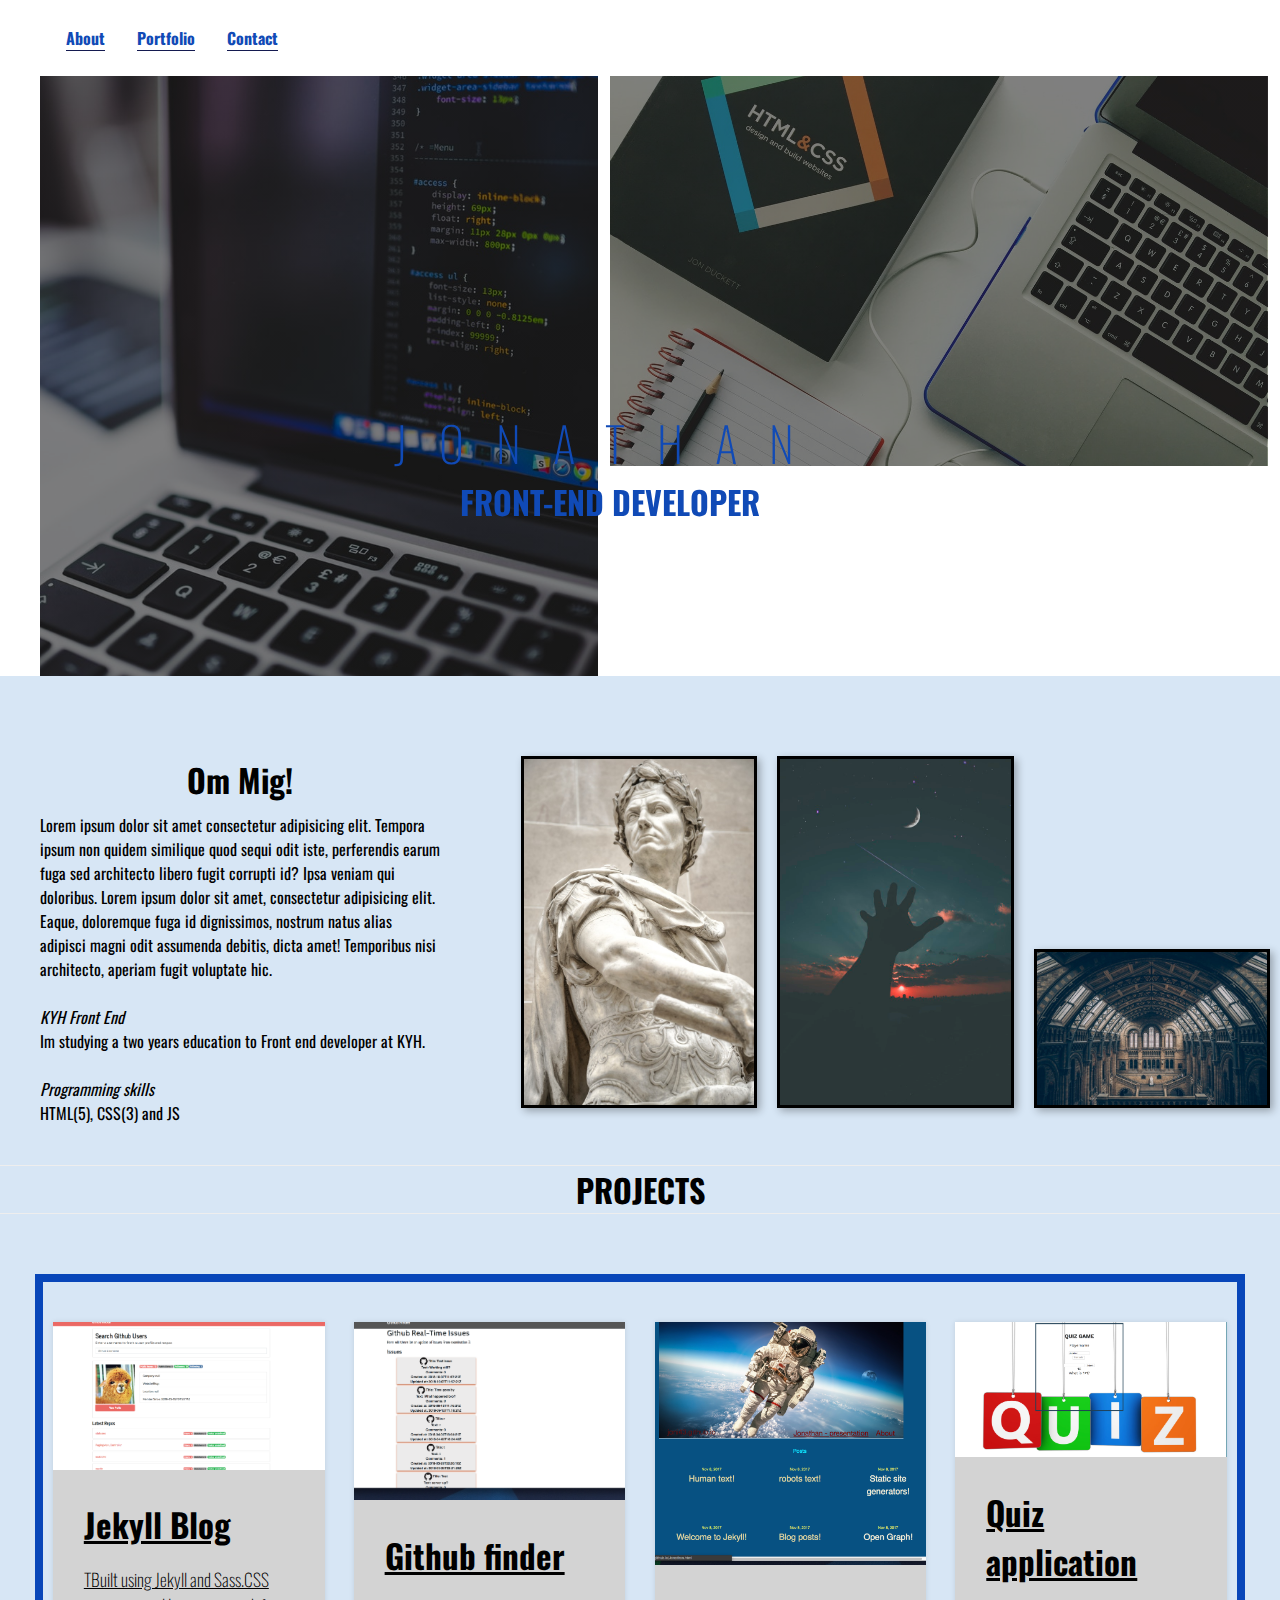
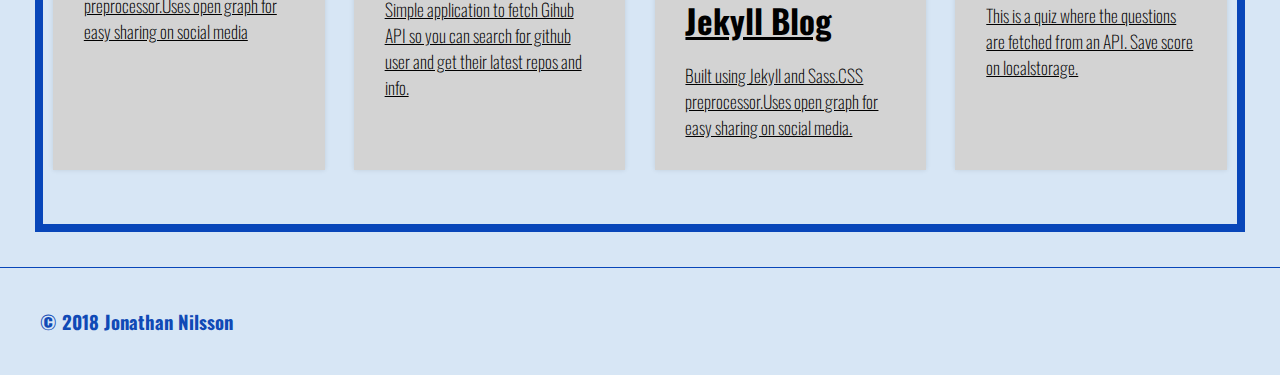
==== index.html @ da809788 "structing code" ====
<!DOCTYPE html>
<html lang="en">

<head>
    <meta charset="UTF-8">
    <meta name="viewport" content="width=device-width, initial-scale=1.0">
    <meta http-equiv="X-UA-Compatible" content="ie=edge">
    <meta name="description" content="Portfolio for Jonathan Nilsson - Front End developer" />
    <meta name="keywords" content="HTML5, CSS and Javascript developer with Front end education.front end developer passionate about Javascript, React, HTML and web-design. Check my latest work. A day without coding is an wasted day" />
    <meta name="author" content="metatags generator">
    <meta name="robots" content="index, follow">
    <meta name="revisit-after" content="3 month">
    <title>Jonathan Nilsson </title>
    <link href="https://fonts.googleapis.com/css?family=Oswald" rel="stylesheet">
    <link rel="stylesheet" href="https://use.fontawesome.com/releases/v5.3.1/css/all.css" integrity="sha384-mzrmE5qonljUremFsqc01SB46JvROS7bZs3IO2EmfFsd15uHvIt+Y8vEf7N7fWAU"
        crossorigin="anonymous">
    <link rel="stylesheet" href="style.css">
    <title>Jonathan|FRONT-END</title>
</head>

<body>
    <header class="header">
        <!-- <h1 class="logo">J.L.N. </h1> -->
        <nav class="header-row">
            <ul>
                <li class="list-header" id="about"><span>About</span></li>
                <li class="list-header" id="portfolio"><span>Portfolio</span></li>
                <li class="list-header" id="Contact"><span>Contact</span></li>
            </ul>
        </nav>



    </header>
    <main class="body">


        <ul class="box-wrapper">
            <div class="box boxa"></div>
            <div class="box boxb"></div>
            <div class="header__text-box">
                <h1 class=heading-primary>
                    <span class="heading-primary--main">Jonathan</span>
                    <span class="heading-primary--sub">Front-End developer</span>
                </h1>

                <!-- <a href="#" class="btn btn--white btn--animated">My Work</a> -->

        </ul>
        </div>
    </main>

    <article class="about-container">
        <div class="img-profile">
            <img src="img/roman.jpeg" id="astronomy" class="interests">
            <img src="img/astronomy.jpeg" class="interests">
            <img src="img/place.jpeg" class="interests">
        </div>
        <div class="about">
            <h1 class="about-header">Om Mig!</h1>

            <p>Lorem ipsum dolor sit amet consectetur adipisicing elit. Tempora ipsum non quidem similique quod sequi
                odit iste, perferendis earum fuga sed architecto libero fugit corrupti id? Ipsa veniam qui doloribus.
                Lorem ipsum dolor sit amet, consectetur adipisicing elit. Eaque, doloremque fuga id dignissimos,
                nostrum natus alias adipisci magni odit assumenda debitis, dicta amet! Temporibus nisi architecto,
                aperiam fugit voluptate hic.

            </p><br>
            <i class="fas fa-graduation-cap fa-1x">KYH Front End</i>
            <p>Im studying a two years education to Front end developer at KYH. </p><br>
            <i class="fas fa-laptop-code fa-1x">Programming skills</i>
            <p>HTML(5), CSS(3) and JS</p>
        </div>


    </article>
    <div class="projects-title">
            <h1>PROJECTS</h1>
    </div>
    <main class="main-area">


        <div class="centered">

            <section class="cards">

                <article class="card">
                    <a href="https://github.com/joni43/githubfinder">
                        <picture class="thumbnail">
                            <img src="/img/finder.png" alt="finder img project">
                        </picture>
                        <div class="card-content">

                            <h2>Jekyll Blog</h2>
                            <p>TBuilt using Jekyll and Sass.CSS preprocessor.Uses open graph for easy sharing on social
                                media</p>
                        </div><!-- .card-content -->

                    </a>

                </article><!-- .card -->

                <article class="card">
                    <a href="#">
                        <picture class="thumbnail">
                            <img src="/img/github.png" alt="github img project">
                        </picture>
                        <div class="card-content">
                            <h2>Github finder</h2>
                            <p>Simple application to fetch Gihub API so you can search for github user and get their
                                latest repos and
                                info.</p>
                        </div><!-- .card-content -->
                    </a>
                </article><!-- .card -->

                <article class="card">
                    <a href="#">
                        <picture class="thumbnail">
                            <img src="/img/jekyll.jpg" alt="jekyll blog img">
                        </picture>
                        <div class="card-content">
                            <h2>Jekyll Blog</h2>
                            <p>Built using Jekyll and Sass.CSS preprocessor.Uses open graph for easy sharing on social
                                media. </p>
                        </div><!-- .card-content -->
                    </a>
                </article><!-- .card -->

                <article class="card">
                    <a href="#">
                        <picture class="thumbnail">
                            <img src="/img/quiz.png" alt="quiz app img">
                        </picture>
                        <div class="card-content">
                            <h2>Quiz application </h2>
                            <p>This is a quiz where the questions are fetched from an API. Save score on localstorage.</p>
                        </div><!-- .card-content -->
                    </a>
                </article><!-- .card -->

            </section><!-- .cards -->

        </div><!-- .centered -->

    </main>
    <footer class="footer-content">
            <div class="name">
                    <h3>&copy; 2018 Jonathan Nilsson</h3>
            </div>
                    <ul class="social-icons">
                        <li class="fas fa-envelope fa-2x"></li>
                        <li class="fab fa-twitter fa-2x"></li>
                        <li class="fab fa-linkedin fa-2x"></li>
                        <li class="fab fa-github fa-2x"></li>
                    </ul>
                </div>


    </footer>

</body>
<script src="/js/app.js"></script>

</html>
---- style.css ----
body {
  font-family: "Oswald", sans-serif;
  background-color: #D7E6F5;
}
img {
  width: 3000%;
}
* {
  margin: 0;
}
.box-wrapper {
  display: flex;
  flex-direction: column;
  flex-wrap: wrap;
  height: 600px;
  list-style-type: none;
  background-color: #fff;

}
.boxa {
  background: linear-gradient(rgba(0, 0, 0, 0.5), rgba(0, 0, 0, 0.5)),
    url(/img/pexels-photo-160107.jpeg);
  background-size: cover;
  background-position: top;
  position: relative;
  flex: 0 0 100%;
  width: 45%;
}
.boxb {
  background: linear-gradient(rgba(0, 0, 0, 0.5), rgba(0, 0, 0, 0.5)),
    url(/img/study.jpeg);

  background-size: cover;
  background-position: top;
  position: relative;
  flex: 0 0 65%;
  width: 53%;
}


/* <<--------------------- HEADER ----------------------> >*/
.header {
    background-color: #fff;
}
.header {
  display: flex;

  /* flex-flow: row wrap; */
  font-weight: bold;
  text-align: right;
}

.header > * {
  padding: 10px;
  flex: 1 100%;
}

.header-row {
  display: flex;
  /* justify-content: center; */
  font-size: 1em;
}
.header-row span {
  color: #104ab6;
  border-bottom: 1px solid rgb(20, 26, 80);
}
nav ul {
  display: flex;
  /* width: 8%; */
  list-style: none;
}
nav ul li {
  padding: 1em;
}
.header-row span:hover {
  border-bottom: none;
}
.list-header span {
  cursor: pointer;
  }

.header__text-box {
  /* position: absolute;
    top:40%;
    left:50%; */
  display: flex;
  justify-content: center;
  transform: translate(-50%, -50%);
  text-align: center;
}
.heading-primary {
  color: #104ab6;
  text-transform: uppercase;

  backface-visibility: hidden;
  /* margin-bottom: 6rem; */
}
.heading-primary--main {
  display: block;
  font-size: 3rem;
  font-weight: 200;
  letter-spacing: 2rem;

}



/*  <-----------   ABOUT SECTION  --------->  */
.about-container{
    margin-top:70px;
}
.about {
  margin: 40px;
  width: 400px;
}
.about h1 {
  display: flex;
  justify-content: center;
  padding: 10px;
}

.img-profile {
  display: flex;
  flex-direction: row;
  float: right;
  flex-wrap: wrap;
  align-items: flex-end;
}
.img-profile img {
  margin: 10px;
  border: 3px solid #000;
  box-shadow: 3px 3px 8px 0px rgba(0, 0, 0, 0.3);
  max-width: 18vw;
}

/*  <-----------   PROJECTS SECTION  --------->  */
.projects-title {
    border-top: 1px solid #eeeeee;
    border-bottom: 1px solid #eeeeee;
    text-align: center
}
.main-area {
  margin: 35px;
  margin-top:60px;
  border-top: 8px solid #0846b9;
  border-left:8px solid #0846b9;
  border-right: 8px solid #0846b9;
  border-bottom: 8px solid #0846b9;
}
.centered {
    margin-top: 40px;
}
.cards {

    margin:10px;
}
.card {
  background: lightgray;
  box-shadow: 0 0 5px rgba(0, 0, 0, 0.1);
  grid-gap: 10px;

  font-weight: 100;
  margin-bottom: 2em;
  font-size: 22px;
}

.card a {
  color: black;
}

.card-content {
  padding: 1.4em;
}

.card-content h2 {
  margin-top: 0;
  margin-bottom: 0.5em;
  font-weight: bold;
}

.card-content p {
  font-size: 80%;
}
.cards .card:hover {
  opacity: 0.3;
  background-color: #fff;
  border-top: 5px solid #0846b9;
    border-left:8px solid #0846b9;
  border-right: 8px solid #0846b9;
  border-bottom: 8px solid #0846b9;

}

/*  <-----------   FOOTER SECTION  --------->  */

.footer-content {
  display: flex;
  justify-content: space-between;
  border-top: 1px solid #0846b9;
  width: 100%;
  color:#104ab6;
}
.copyright {
    display:flex;
    justify-content: flex-start;

}
.name {
    padding:40px;
}
.number {
    display:flex;
    justify-content: center;
}
/* <----Footer social icons -----> */

.social-icons {
display: flex;
justify-content: flex-end;
list-style: none;
  margin-right: 80px;
}

.social-icons  > li {
border-radius: 50%;
text-align: center;
padding: 1.1em;
color: #2a5daf;
cursor: pointer;
}

/*  <-----------   MEDIA QUERIES SECTION  --------->  */

@media screen and (min-width: 440px) {
  .cards {
    display: flex;
    flex-wrap: wrap;
    justify-content: space-between;
  }

  .card {
    flex: 0 1 calc(50% - 1em);
  }
}
img {
  width: 300px;
}

img {
  display: block;
  border: 0;
  width: 100%;
  height: auto;
}
@media screen and (max-width: 800px) {
  .content {
    /* background-color:green; */
    flex-wrap: wrap-reverse;
  }
  .footer-content {
    display: flex;
    /* background-color: orange; */
    /* justify-content: center; */
  }
  .social-icons {
    display:flex;
    align-items: center;
  }
  .social-icons > li {
    /* align-items: flex-end; */
    padding:0px;
  }
}

@media screen and (min-width: 60em) {
  .cards {
    /* background-color: green; */
  }

  .card {
    flex: 0 1 calc(25% - 1em);
  }
}
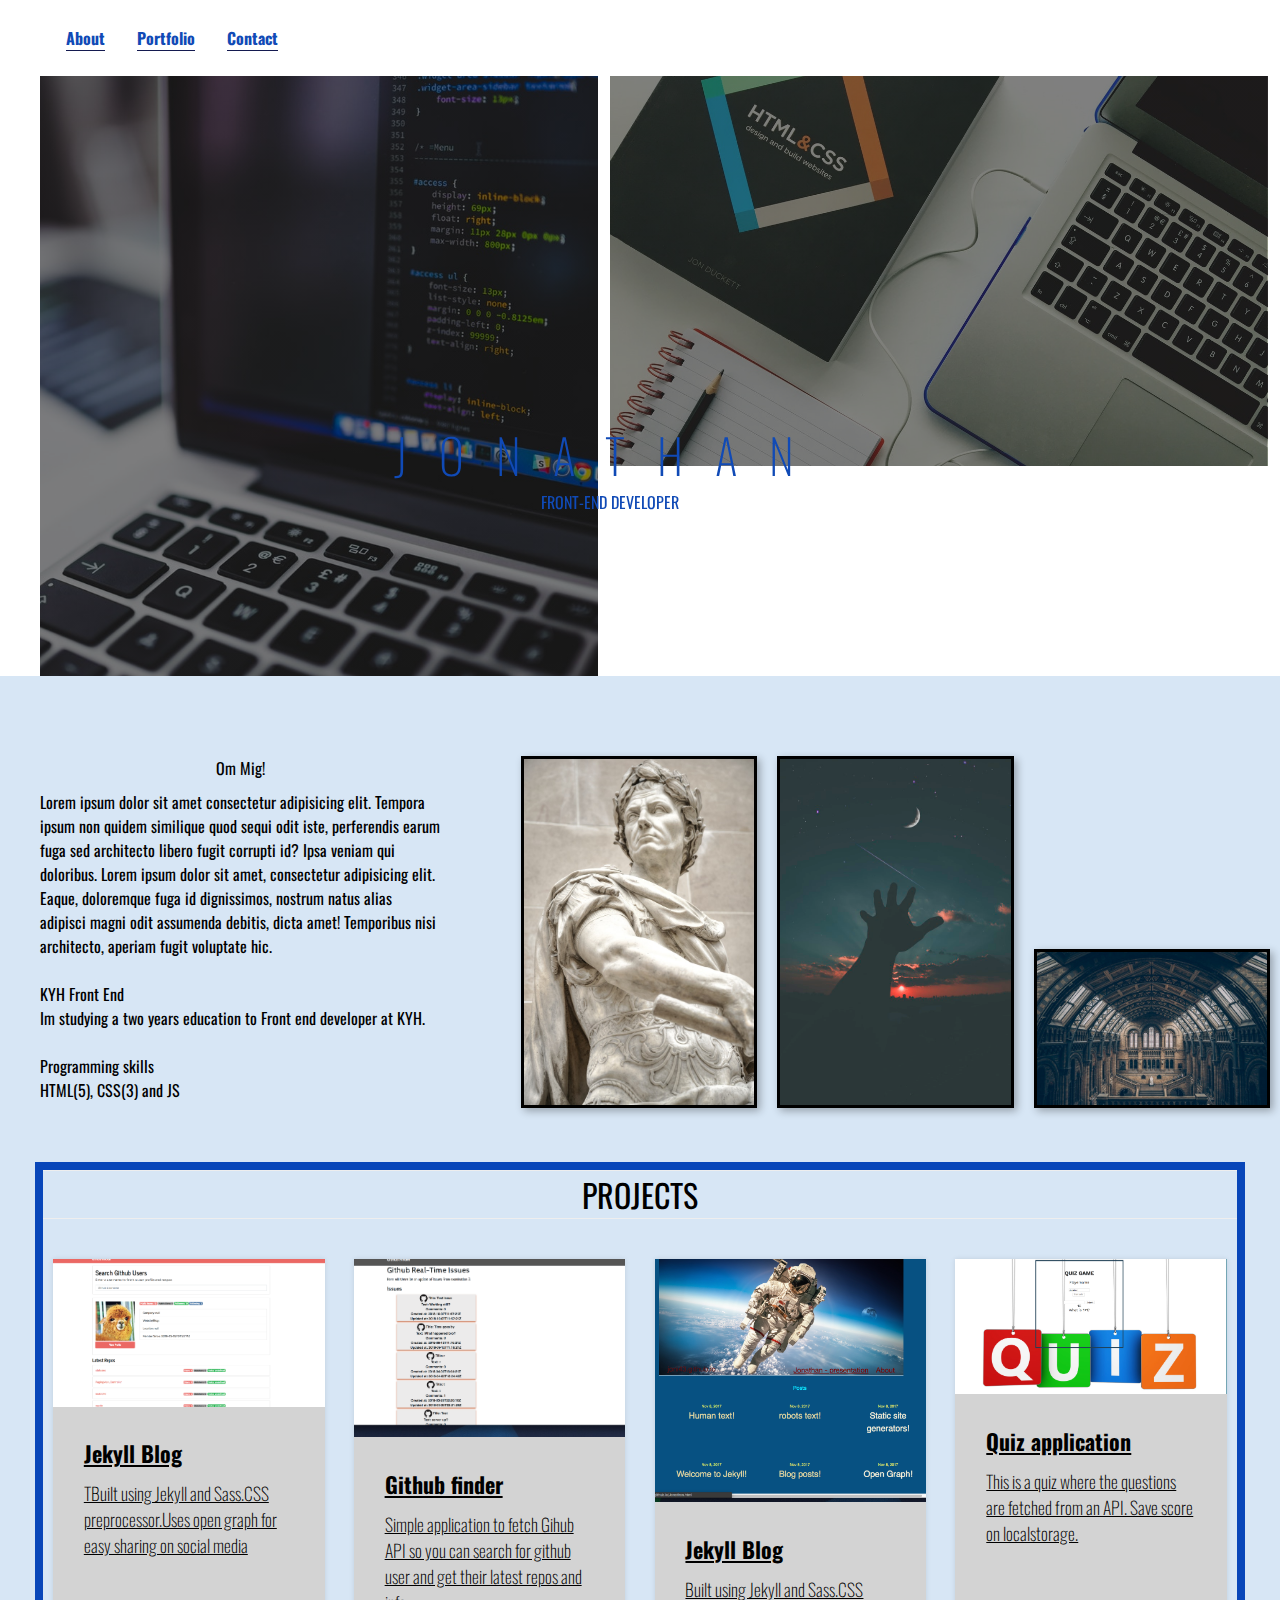
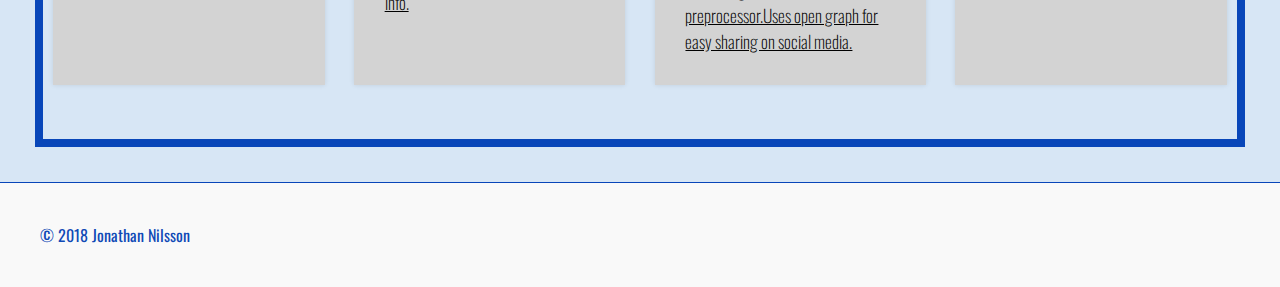
==== commit fe6974e5: "fix design" ====
--- a/index.html
+++ b/index.html
@@ -10,12 +10,11 @@
     <meta name="author" content="metatags generator">
     <meta name="robots" content="index, follow">
     <meta name="revisit-after" content="3 month">
-    <title>Jonathan Nilsson </title>
     <link href="https://fonts.googleapis.com/css?family=Oswald" rel="stylesheet">
     <link rel="stylesheet" href="https://use.fontawesome.com/releases/v5.3.1/css/all.css" integrity="sha384-mzrmE5qonljUremFsqc01SB46JvROS7bZs3IO2EmfFsd15uHvIt+Y8vEf7N7fWAU"
         crossorigin="anonymous">
     <link rel="stylesheet" href="style.css">
-    <title>Jonathan|FRONT-END</title>
+    <title>Jonathan|Front-end</title>
 </head>
 
 <body>
@@ -36,25 +35,22 @@
 
 
         <ul class="box-wrapper">
-            <div class="box boxa"></div>
-            <div class="box boxb"></div>
-            <div class="header__text-box">
+            <li class="box boxa"></li>
+            <li class="box boxb"></li>
+            <li class="header__text-box">
                 <h1 class=heading-primary>
                     <span class="heading-primary--main">Jonathan</span>
                     <span class="heading-primary--sub">Front-End developer</span>
                 </h1>
+            </li>
+    </ul>
 
-                <!-- <a href="#" class="btn btn--white btn--animated">My Work</a> -->
-
-        </ul>
-        </div>
-    </main>
 
     <article class="about-container">
         <div class="img-profile">
-            <img src="img/roman.jpeg" id="astronomy" class="interests">
-            <img src="img/astronomy.jpeg" class="interests">
-            <img src="img/place.jpeg" class="interests">
+            <img src="img/roman.jpeg" alt="photo of roman" class="interests">
+            <img src="img/astronomy.jpeg" alt="photo of stars" class="interests">
+            <img src="img/place.jpeg" alt="photo of museum" class="interests">
         </div>
         <div class="about">
             <h1 class="about-header">Om Mig!</h1>
@@ -74,13 +70,14 @@
 
 
     </article>
-    <div class="projects-title">
-            <h1>PROJECTS</h1>
-    </div>
-    <main class="main-area">
 
+    <section class="main-area">
+            <div class="projects-title">
+                    <h3>PROJECTS</h3>
+            </div>
 
         <div class="centered">
+
 
             <section class="cards">
 
@@ -143,7 +140,8 @@
 
         </div><!-- .centered -->
 
-    </main>
+    </section>
+</main>
     <footer class="footer-content">
             <div class="name">
                     <h3>&copy; 2018 Jonathan Nilsson</h3>
@@ -154,12 +152,11 @@
                         <li class="fab fa-linkedin fa-2x"></li>
                         <li class="fab fa-github fa-2x"></li>
                     </ul>
-                </div>
-
 
     </footer>
 
 </body>
-<script src="/js/app.js"></script>
+<script src="/js/app.js">
+</script>
 
 </html>--- a/style.css
+++ b/style.css
@@ -1,3 +1,49 @@
+
+/* http://meyerweb.com/eric/tools/css/reset/
+   v2.0 | 20110126
+   License: none (public domain)
+*/
+
+html, body, div, span, applet, object, iframe,
+h1, h2, h3, h4, h5, h6, p, blockquote, pre,
+a, abbr, acronym, address, big, cite, code,
+del, dfn, em, img, ins, kbd, q, s, samp,
+small, strike, strong, sub, sup, tt, var,
+b, u, i, center,
+dl, dt, dd, ol, ul, li,
+fieldset, form, label, legend,
+table, caption, tbody, tfoot, thead, tr, th, td,
+article, aside, canvas, details, embed, 
+figure, figcaption, footer, header, hgroup,
+menu, nav, output, ruby, section, summary,
+time, mark, audio, video {
+
+	font: inherit;
+	vertical-align: baseline;
+}
+/* HTML5 display-role reset for older browsers */
+article, aside, details, figcaption, figure, 
+footer, header, hgroup, menu, nav, section {
+	display: block;
+}
+ol, ul {
+	list-style: none;
+}
+blockquote, q {
+	quotes: none;
+}
+blockquote:before, blockquote:after,
+q:before, q:after {
+	content: '';
+	content: none;
+}
+table {
+	border-collapse: collapse;
+	border-spacing: 0;
+}
+
+
+/*      CSS PORTFOLIO By Jonathan Nilsson */
 body {
   font-family: "Oswald", sans-serif;
   background-color: #D7E6F5;
@@ -135,9 +181,11 @@
 
 /*  <-----------   PROJECTS SECTION  --------->  */
 .projects-title {
+
     border-top: 1px solid #eeeeee;
     border-bottom: 1px solid #eeeeee;
-    text-align: center
+    text-align: center;
+    font-size: 32px;
 }
 .main-area {
   margin: 35px;
@@ -195,6 +243,7 @@
 
 .footer-content {
   display: flex;
+  background-color: #F9F9F9;
   justify-content: space-between;
   border-top: 1px solid #0846b9;
   width: 100%;
@@ -270,6 +319,11 @@
     /* align-items: flex-end; */
     padding:0px;
   }
+  .heading-primary--main {
+    display: flex;
+    letter-spacing: 1rem;
+    justify-content: center;
+  }
 }
 
 @media screen and (min-width: 60em) {
@@ -277,6 +331,7 @@
     /* background-color: green; */
   }
 
+
   .card {
     flex: 0 1 calc(25% - 1em);
   }
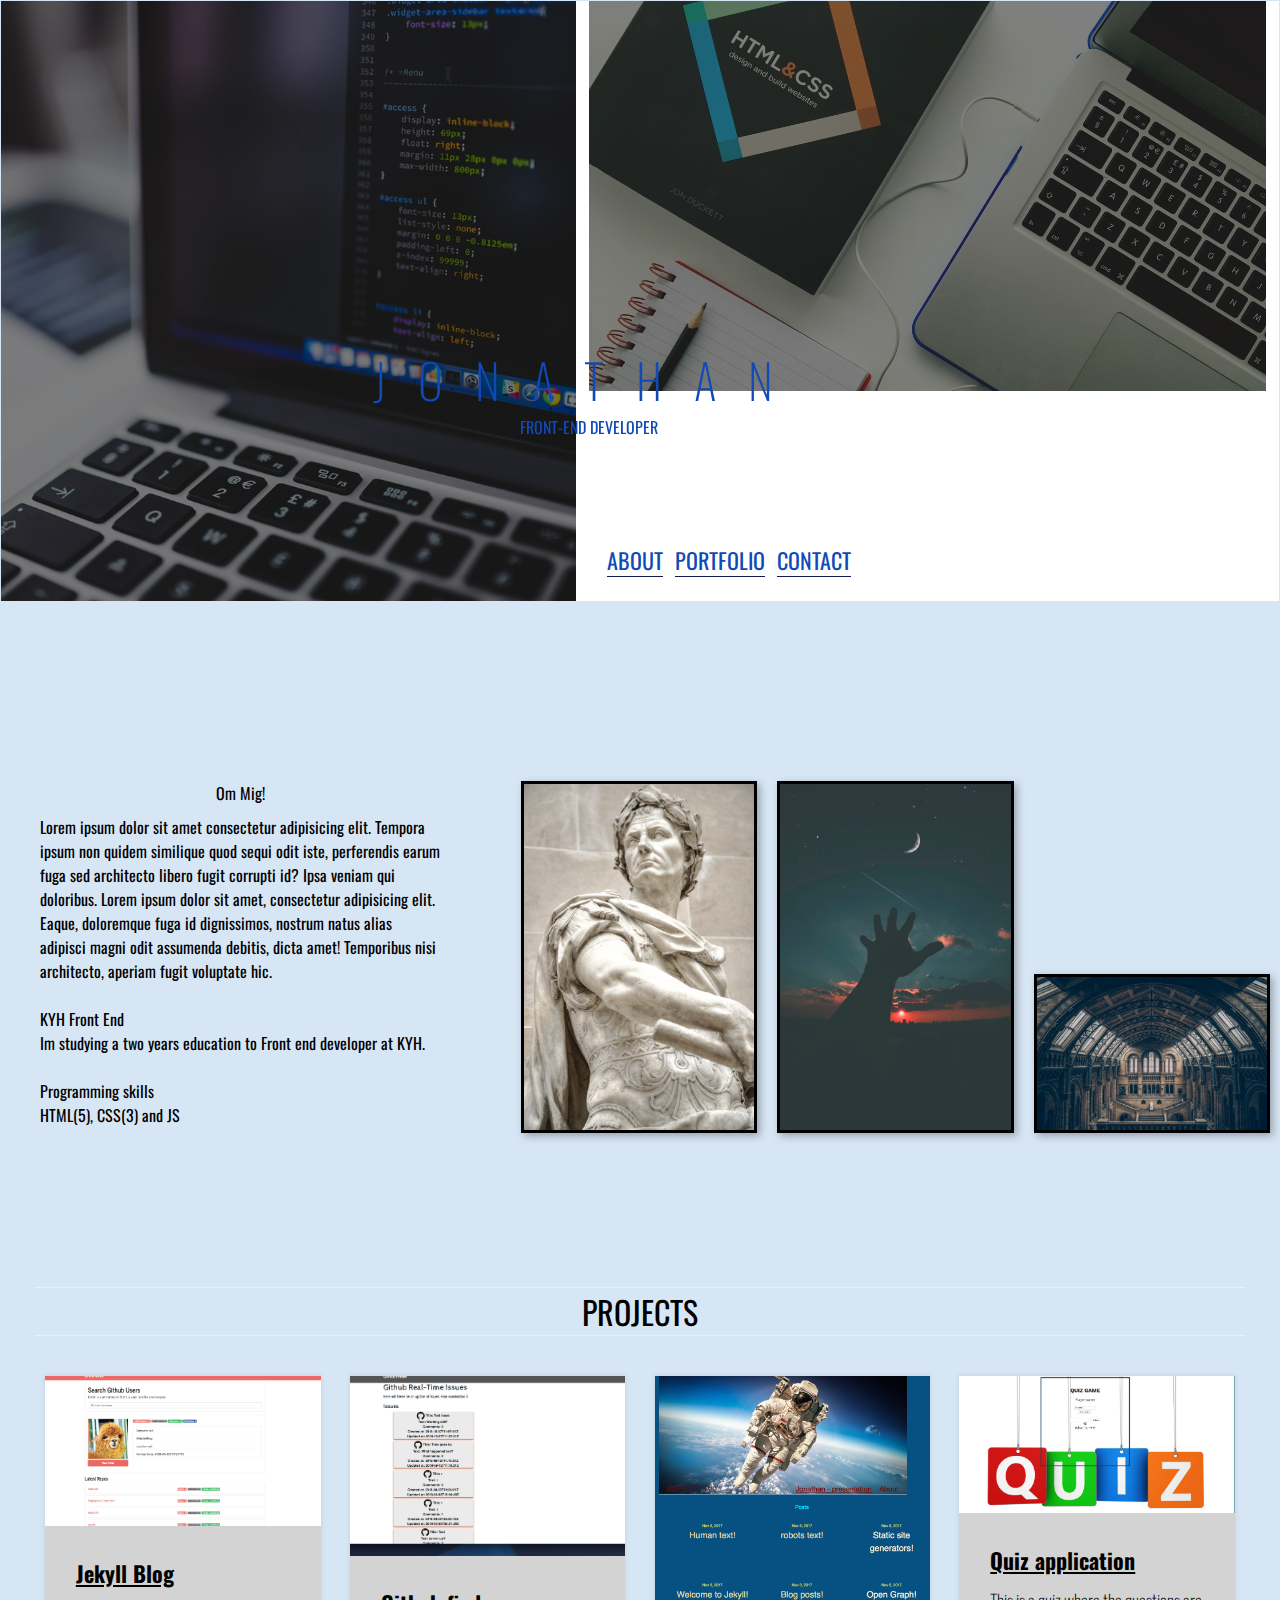
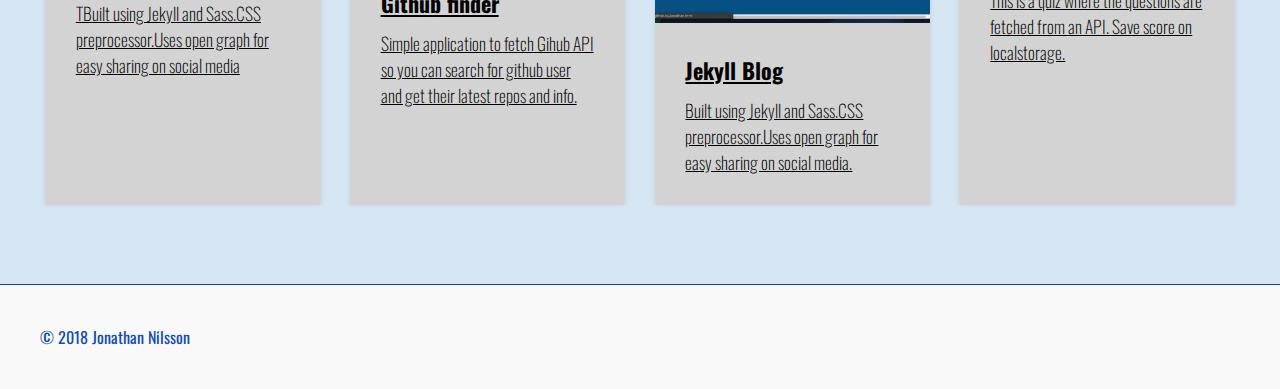
==== commit 1006709d: "fix header" ====
--- a/index.html
+++ b/index.html
@@ -18,15 +18,30 @@
 </head>
 
 <body>
-    <header class="header">
+    <header class="box-wrapper">
         <!-- <h1 class="logo">J.L.N. </h1> -->
-        <nav class="header-row">
-            <ul>
-                <li class="list-header" id="about"><span>About</span></li>
-                <li class="list-header" id="portfolio"><span>Portfolio</span></li>
-                <li class="list-header" id="Contact"><span>Contact</span></li>
-            </ul>
-        </nav>
+
+
+            <div class="box boxa"></div>
+            <div class="box boxb"></div>
+
+            <div class="header__text-box">
+                <h1 class=heading-primary>
+
+                    <span class="heading-primary--main">Jonathan</span>
+                    <span class="heading-primary--sub">Front-End developer</span>
+
+                </h1>
+
+            </div>
+            <div class="header-row">
+                <ul>
+                    <li class="list-header" id="about"><span>About</span></li>
+                    <li class="list-header" id="portfolio"><span>Portfolio</span></li>
+                    <li class="list-header" id="Contact"><span>Contact</span></li>
+                </ul>
+            </div>
+
 
 
 
@@ -34,124 +49,121 @@
     <main class="body">
 
 
-        <ul class="box-wrapper">
-            <li class="box boxa"></li>
-            <li class="box boxb"></li>
-            <li class="header__text-box">
-                <h1 class=heading-primary>
-                    <span class="heading-primary--main">Jonathan</span>
-                    <span class="heading-primary--sub">Front-End developer</span>
-                </h1>
-            </li>
-    </ul>
 
 
-    <article class="about-container">
-        <div class="img-profile">
-            <img src="img/roman.jpeg" alt="photo of roman" class="interests">
-            <img src="img/astronomy.jpeg" alt="photo of stars" class="interests">
-            <img src="img/place.jpeg" alt="photo of museum" class="interests">
-        </div>
-        <div class="about">
-            <h1 class="about-header">Om Mig!</h1>
 
-            <p>Lorem ipsum dolor sit amet consectetur adipisicing elit. Tempora ipsum non quidem similique quod sequi
-                odit iste, perferendis earum fuga sed architecto libero fugit corrupti id? Ipsa veniam qui doloribus.
-                Lorem ipsum dolor sit amet, consectetur adipisicing elit. Eaque, doloremque fuga id dignissimos,
-                nostrum natus alias adipisci magni odit assumenda debitis, dicta amet! Temporibus nisi architecto,
-                aperiam fugit voluptate hic.
+        <article class="about-container">
+            <div class="img-profile">
+                <img src="img/roman.jpeg" alt="photo of roman" class="interests">
+                <img src="img/astronomy.jpeg" alt="photo of stars" class="interests">
+                <img src="img/place.jpeg" alt="photo of museum" class="interests">
+            </div>
+            <div class="about">
+                <h1 class="about-header">Om Mig!</h1>
 
-            </p><br>
-            <i class="fas fa-graduation-cap fa-1x">KYH Front End</i>
-            <p>Im studying a two years education to Front end developer at KYH. </p><br>
-            <i class="fas fa-laptop-code fa-1x">Programming skills</i>
-            <p>HTML(5), CSS(3) and JS</p>
-        </div>
+                <p>Lorem ipsum dolor sit amet consectetur adipisicing elit. Tempora ipsum non quidem similique quod
+                    sequi
+                    odit iste, perferendis earum fuga sed architecto libero fugit corrupti id? Ipsa veniam qui
+                    doloribus.
+                    Lorem ipsum dolor sit amet, consectetur adipisicing elit. Eaque, doloremque fuga id dignissimos,
+                    nostrum natus alias adipisci magni odit assumenda debitis, dicta amet! Temporibus nisi architecto,
+                    aperiam fugit voluptate hic.
+
+                </p><br>
+                <i class="fas fa-graduation-cap fa-1x">KYH Front End</i>
+                <p>Im studying a two years education to Front end developer at KYH. </p><br>
+                <i class="fas fa-laptop-code fa-1x">Programming skills</i>
+                <p>HTML(5), CSS(3) and JS</p>
+            </div>
 
 
-    </article>
+        </article>
 
-    <section class="main-area">
+        <section class="main-area">
             <div class="projects-title">
-                    <h3>PROJECTS</h3>
+                <h3>PROJECTS</h3>
             </div>
 
-        <div class="centered">
+            <div class="centered">
 
 
-            <section class="cards">
+                <section class="cards">
 
-                <article class="card">
-                    <a href="https://github.com/joni43/githubfinder">
-                        <picture class="thumbnail">
-                            <img src="/img/finder.png" alt="finder img project">
-                        </picture>
-                        <div class="card-content">
+                    <article class="card">
+                        <a href="https://github.com/joni43/githubfinder">
+                            <picture class="thumbnail">
+                                <img src="/img/finder.png" alt="finder img project">
+                            </picture>
+                            <div class="card-content">
 
-                            <h2>Jekyll Blog</h2>
-                            <p>TBuilt using Jekyll and Sass.CSS preprocessor.Uses open graph for easy sharing on social
-                                media</p>
-                        </div><!-- .card-content -->
+                                <h2>Jekyll Blog</h2>
+                                <p>TBuilt using Jekyll and Sass.CSS preprocessor.Uses open graph for easy sharing on
+                                    social
+                                    media</p>
+                            </div><!-- .card-content -->
 
-                    </a>
+                        </a>
 
-                </article><!-- .card -->
+                    </article><!-- .card -->
 
-                <article class="card">
-                    <a href="#">
-                        <picture class="thumbnail">
-                            <img src="/img/github.png" alt="github img project">
-                        </picture>
-                        <div class="card-content">
-                            <h2>Github finder</h2>
-                            <p>Simple application to fetch Gihub API so you can search for github user and get their
-                                latest repos and
-                                info.</p>
-                        </div><!-- .card-content -->
-                    </a>
-                </article><!-- .card -->
+                    <article class="card">
+                        <a href="#">
+                            <picture class="thumbnail">
+                                <img src="/img/github.png" alt="github img project">
+                            </picture>
+                            <div class="card-content">
+                                <h2>Github finder</h2>
+                                <p>Simple application to fetch Gihub API so you can search for github user and get
+                                    their
+                                    latest repos and
+                                    info.</p>
+                            </div><!-- .card-content -->
+                        </a>
+                    </article><!-- .card -->
 
-                <article class="card">
-                    <a href="#">
-                        <picture class="thumbnail">
-                            <img src="/img/jekyll.jpg" alt="jekyll blog img">
-                        </picture>
-                        <div class="card-content">
-                            <h2>Jekyll Blog</h2>
-                            <p>Built using Jekyll and Sass.CSS preprocessor.Uses open graph for easy sharing on social
-                                media. </p>
-                        </div><!-- .card-content -->
-                    </a>
-                </article><!-- .card -->
+                    <article class="card">
+                        <a href="#">
+                            <picture class="thumbnail">
+                                <img src="/img/jekyll.jpg" alt="jekyll blog img">
+                            </picture>
+                            <div class="card-content">
+                                <h2>Jekyll Blog</h2>
+                                <p>Built using Jekyll and Sass.CSS preprocessor.Uses open graph for easy sharing on
+                                    social
+                                    media. </p>
+                            </div><!-- .card-content -->
+                        </a>
+                    </article><!-- .card -->
 
-                <article class="card">
-                    <a href="#">
-                        <picture class="thumbnail">
-                            <img src="/img/quiz.png" alt="quiz app img">
-                        </picture>
-                        <div class="card-content">
-                            <h2>Quiz application </h2>
-                            <p>This is a quiz where the questions are fetched from an API. Save score on localstorage.</p>
-                        </div><!-- .card-content -->
-                    </a>
-                </article><!-- .card -->
+                    <article class="card">
+                        <a href="#">
+                            <picture class="thumbnail">
+                                <img src="/img/quiz.png" alt="quiz app img">
+                            </picture>
+                            <div class="card-content">
+                                <h2>Quiz application </h2>
+                                <p>This is a quiz where the questions are fetched from an API. Save score on
+                                    localstorage.</p>
+                            </div><!-- .card-content -->
+                        </a>
+                    </article><!-- .card -->
 
-            </section><!-- .cards -->
+                </section><!-- .cards -->
 
-        </div><!-- .centered -->
+            </div><!-- .centered -->
 
-    </section>
-</main>
+        </section>
+    </main>
     <footer class="footer-content">
-            <div class="name">
-                    <h3>&copy; 2018 Jonathan Nilsson</h3>
-            </div>
-                    <ul class="social-icons">
-                        <li class="fas fa-envelope fa-2x"></li>
-                        <li class="fab fa-twitter fa-2x"></li>
-                        <li class="fab fa-linkedin fa-2x"></li>
-                        <li class="fab fa-github fa-2x"></li>
-                    </ul>
+        <div class="name">
+            <h3>&copy; 2018 Jonathan Nilsson</h3>
+        </div>
+        <ul class="social-icons">
+            <li class="fas fa-envelope fa-2x"></li>
+            <li class="fab fa-twitter fa-2x"></li>
+            <li class="fab fa-linkedin fa-2x"></li>
+            <li class="fab fa-github fa-2x"></li>
+        </ul>
 
     </footer>
 
--- a/style.css
+++ b/style.css
@@ -55,6 +55,7 @@
   margin: 0;
 }
 .box-wrapper {
+  margin: 1px;
   display: flex;
   flex-direction: column;
   flex-wrap: wrap;
@@ -88,13 +89,7 @@
 .header {
     background-color: #fff;
 }
-.header {
-  display: flex;
-
-  /* flex-flow: row wrap; */
-  font-weight: bold;
-  text-align: right;
-}
+
 
 .header > * {
   padding: 10px;
@@ -123,6 +118,23 @@
 }
 .list-header span {
   cursor: pointer;
+  }
+  .header-row {
+    margin-top:40px;
+
+  }
+  .header-row ul {
+  list-style:none;
+  display:flex;
+  align-items: left;
+
+  padding:12px;
+  }
+  .header-row ul li  {
+    font-size: 22px;
+    text-transform: uppercase;
+    padding: 6px;
+
   }
 
 .header__text-box {
@@ -153,7 +165,8 @@
 
 /*  <-----------   ABOUT SECTION  --------->  */
 .about-container{
-    margin-top:70px;
+  background-color: #D7E6F5;
+    margin-top:170px;
 }
 .about {
   margin: 40px;
@@ -188,12 +201,10 @@
     font-size: 32px;
 }
 .main-area {
+  background-color: #D7E6F5;
   margin: 35px;
-  margin-top:60px;
-  border-top: 8px solid #0846b9;
-  border-left:8px solid #0846b9;
-  border-right: 8px solid #0846b9;
-  border-bottom: 8px solid #0846b9;
+  margin-top:160px;
+  
 }
 .centered {
     margin-top: 40px;
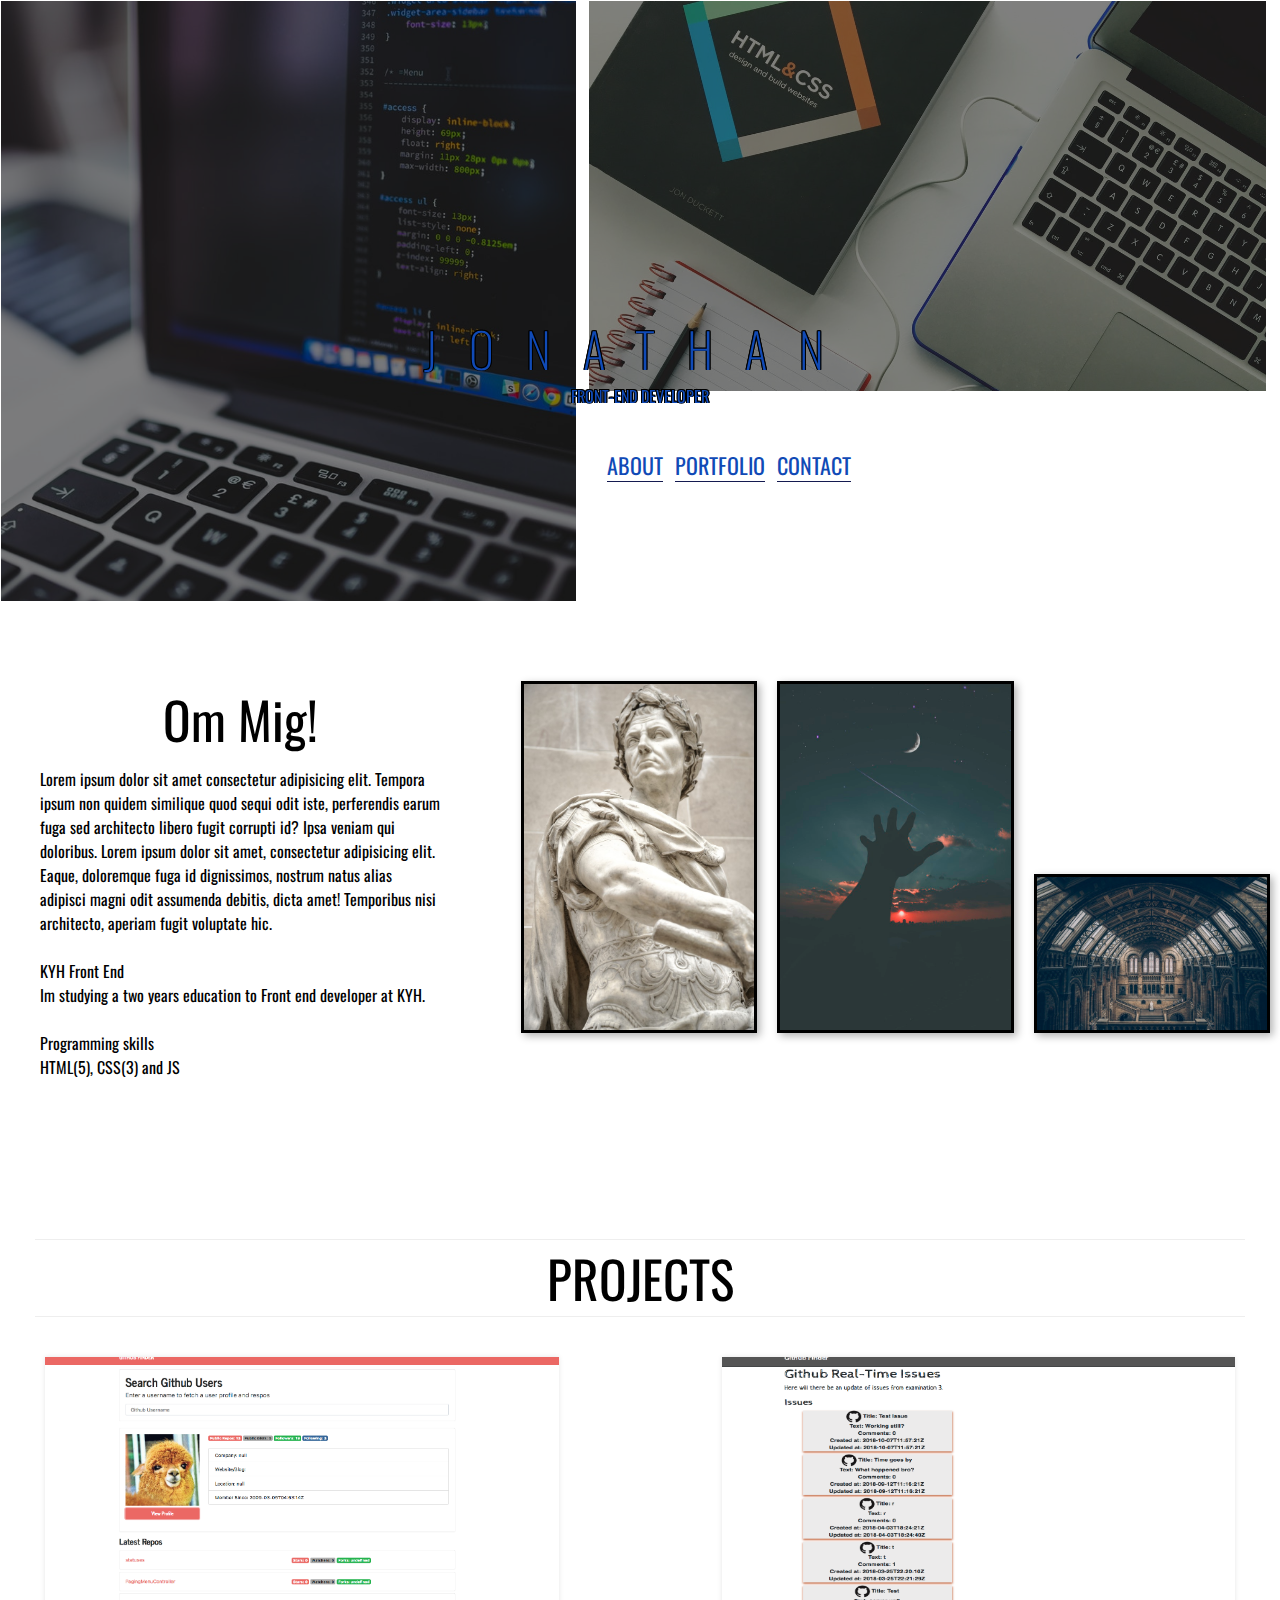
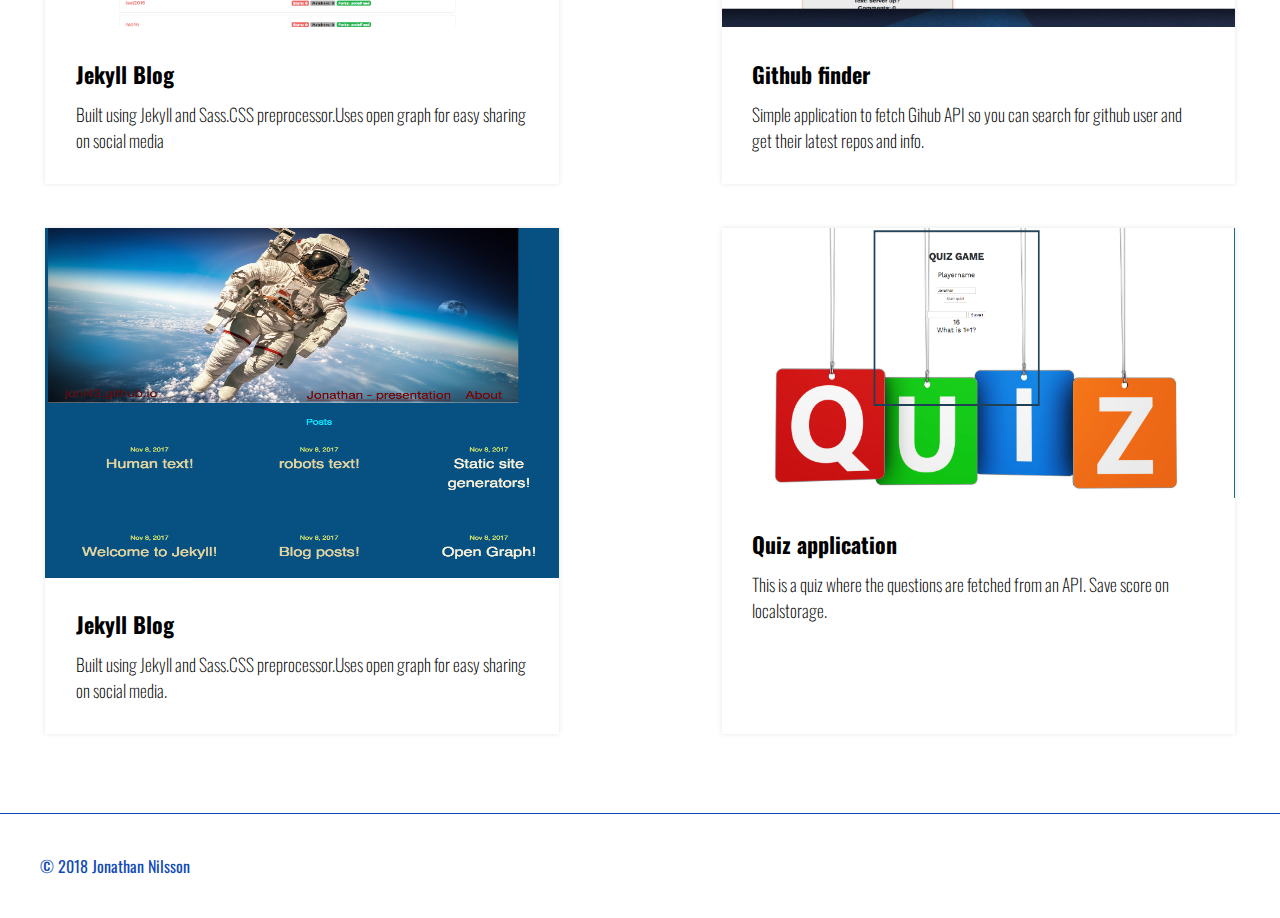
==== commit 0e6c1108: "fix design issue" ====
--- a/index.html
+++ b/index.html
@@ -81,7 +81,7 @@
 
         <section class="main-area">
             <div class="projects-title">
-                <h3>PROJECTS</h3>
+                <h3 class="title">PROJECTS</h3>
             </div>
 
             <div class="centered">
@@ -94,15 +94,14 @@
                             <picture class="thumbnail">
                                 <img src="/img/finder.png" alt="finder img project">
                             </picture>
-                            <div class="card-content">
+                        </a>
+                        <div class="card-content">
 
                                 <h2>Jekyll Blog</h2>
-                                <p>TBuilt using Jekyll and Sass.CSS preprocessor.Uses open graph for easy sharing on
-                                    social
-                                    media</p>
+                                <p>Built using Jekyll and Sass.CSS preprocessor.Uses open graph for easy sharing on
+                                    social media
+                                </p>
                             </div><!-- .card-content -->
-
-                        </a>
 
                     </article><!-- .card -->
 
@@ -111,28 +110,29 @@
                             <picture class="thumbnail">
                                 <img src="/img/github.png" alt="github img project">
                             </picture>
-                            <div class="card-content">
+                        </a>
+                        <div class="card-content">
                                 <h2>Github finder</h2>
                                 <p>Simple application to fetch Gihub API so you can search for github user and get
                                     their
                                     latest repos and
                                     info.</p>
                             </div><!-- .card-content -->
-                        </a>
                     </article><!-- .card -->
 
                     <article class="card">
                         <a href="#">
                             <picture class="thumbnail">
-                                <img src="/img/jekyll.jpg" alt="jekyll blog img">
+                                <img src="/img/jekyll.png" alt="jekyll blog img" id="quiz">
                             </picture>
-                            <div class="card-content">
+
+                        </a>
+                        <div class="card-content">
                                 <h2>Jekyll Blog</h2>
                                 <p>Built using Jekyll and Sass.CSS preprocessor.Uses open graph for easy sharing on
                                     social
                                     media. </p>
                             </div><!-- .card-content -->
-                        </a>
                     </article><!-- .card -->
 
                     <article class="card">
@@ -140,12 +140,13 @@
                             <picture class="thumbnail">
                                 <img src="/img/quiz.png" alt="quiz app img">
                             </picture>
-                            <div class="card-content">
+
+                        </a>
+                        <div class="card-content">
                                 <h2>Quiz application </h2>
                                 <p>This is a quiz where the questions are fetched from an API. Save score on
                                     localstorage.</p>
                             </div><!-- .card-content -->
-                        </a>
                     </article><!-- .card -->
 
                 </section><!-- .cards -->
--- a/style.css
+++ b/style.css
@@ -46,7 +46,7 @@
 /*      CSS PORTFOLIO By Jonathan Nilsson */
 body {
   font-family: "Oswald", sans-serif;
-  background-color: #D7E6F5;
+  background-color: white;
 }
 img {
   width: 3000%;
@@ -61,7 +61,7 @@
   flex-wrap: wrap;
   height: 600px;
   list-style-type: none;
-  background-color: #fff;
+  background-color: white;
 
 }
 .boxa {
@@ -87,7 +87,7 @@
 
 /* <<--------------------- HEADER ----------------------> >*/
 .header {
-    background-color: #fff;
+    background-color:white;
 }
 
 
@@ -137,18 +137,30 @@
 
   }
 
+
 .header__text-box {
-  /* position: absolute;
-    top:40%;
-    left:50%; */
   display: flex;
   justify-content: center;
   transform: translate(-50%, -50%);
   text-align: center;
+  position: absolute;
+  top: 40%;
+  left: 50%;
+  right: 50%;
 }
 .heading-primary {
   color: #104ab6;
   text-transform: uppercase;
+  text-shadow:
+  0.05em 0 black,
+  0 0.05em black,
+  -0.05em 0 black,
+  0 -0.05em black,
+  -0.05em -0.05em black,
+  -0.05em 0.05em black,
+  0.05em -0.05em black,
+  0.05em 0.05em black;
+
 
   backface-visibility: hidden;
   /* margin-bottom: 6rem; */
@@ -165,8 +177,8 @@
 
 /*  <-----------   ABOUT SECTION  --------->  */
 .about-container{
-  background-color: #D7E6F5;
-    margin-top:170px;
+  background-color: White;
+    margin-top:70px;
 }
 .about {
   margin: 40px;
@@ -175,6 +187,7 @@
 .about h1 {
   display: flex;
   justify-content: center;
+  font-size:4vw;
   padding: 10px;
 }
 
@@ -200,11 +213,14 @@
     text-align: center;
     font-size: 32px;
 }
+.title {
+ font-size: 4vw;
+}
 .main-area {
-  background-color: #D7E6F5;
+  background-color: white;
   margin: 35px;
   margin-top:160px;
-  
+
 }
 .centered {
     margin-top: 40px;
@@ -214,13 +230,16 @@
     margin:10px;
 }
 .card {
-  background: lightgray;
+
   box-shadow: 0 0 5px rgba(0, 0, 0, 0.1);
   grid-gap: 10px;
 
   font-weight: 100;
   margin-bottom: 2em;
   font-size: 22px;
+}
+.card img {
+  height:270px;
 }
 
 .card a {
@@ -240,21 +259,15 @@
 .card-content p {
   font-size: 80%;
 }
-.cards .card:hover {
-  opacity: 0.3;
-  background-color: #fff;
-  border-top: 5px solid #0846b9;
-    border-left:8px solid #0846b9;
-  border-right: 8px solid #0846b9;
-  border-bottom: 8px solid #0846b9;
-
-}
-
+#quiz {
+
+  height:350px;
+}
 /*  <-----------   FOOTER SECTION  --------->  */
 
 .footer-content {
   display: flex;
-  background-color: #F9F9F9;
+  background-color: white;
   justify-content: space-between;
   border-top: 1px solid #0846b9;
   width: 100%;
@@ -299,6 +312,7 @@
   }
 
   .card {
+
     flex: 0 1 calc(50% - 1em);
   }
 }
@@ -344,6 +358,6 @@
 
 
   .card {
-    flex: 0 1 calc(25% - 1em);
-  }
-}
+    flex: 0 1 calc(45% - 1em);
+  }
+}
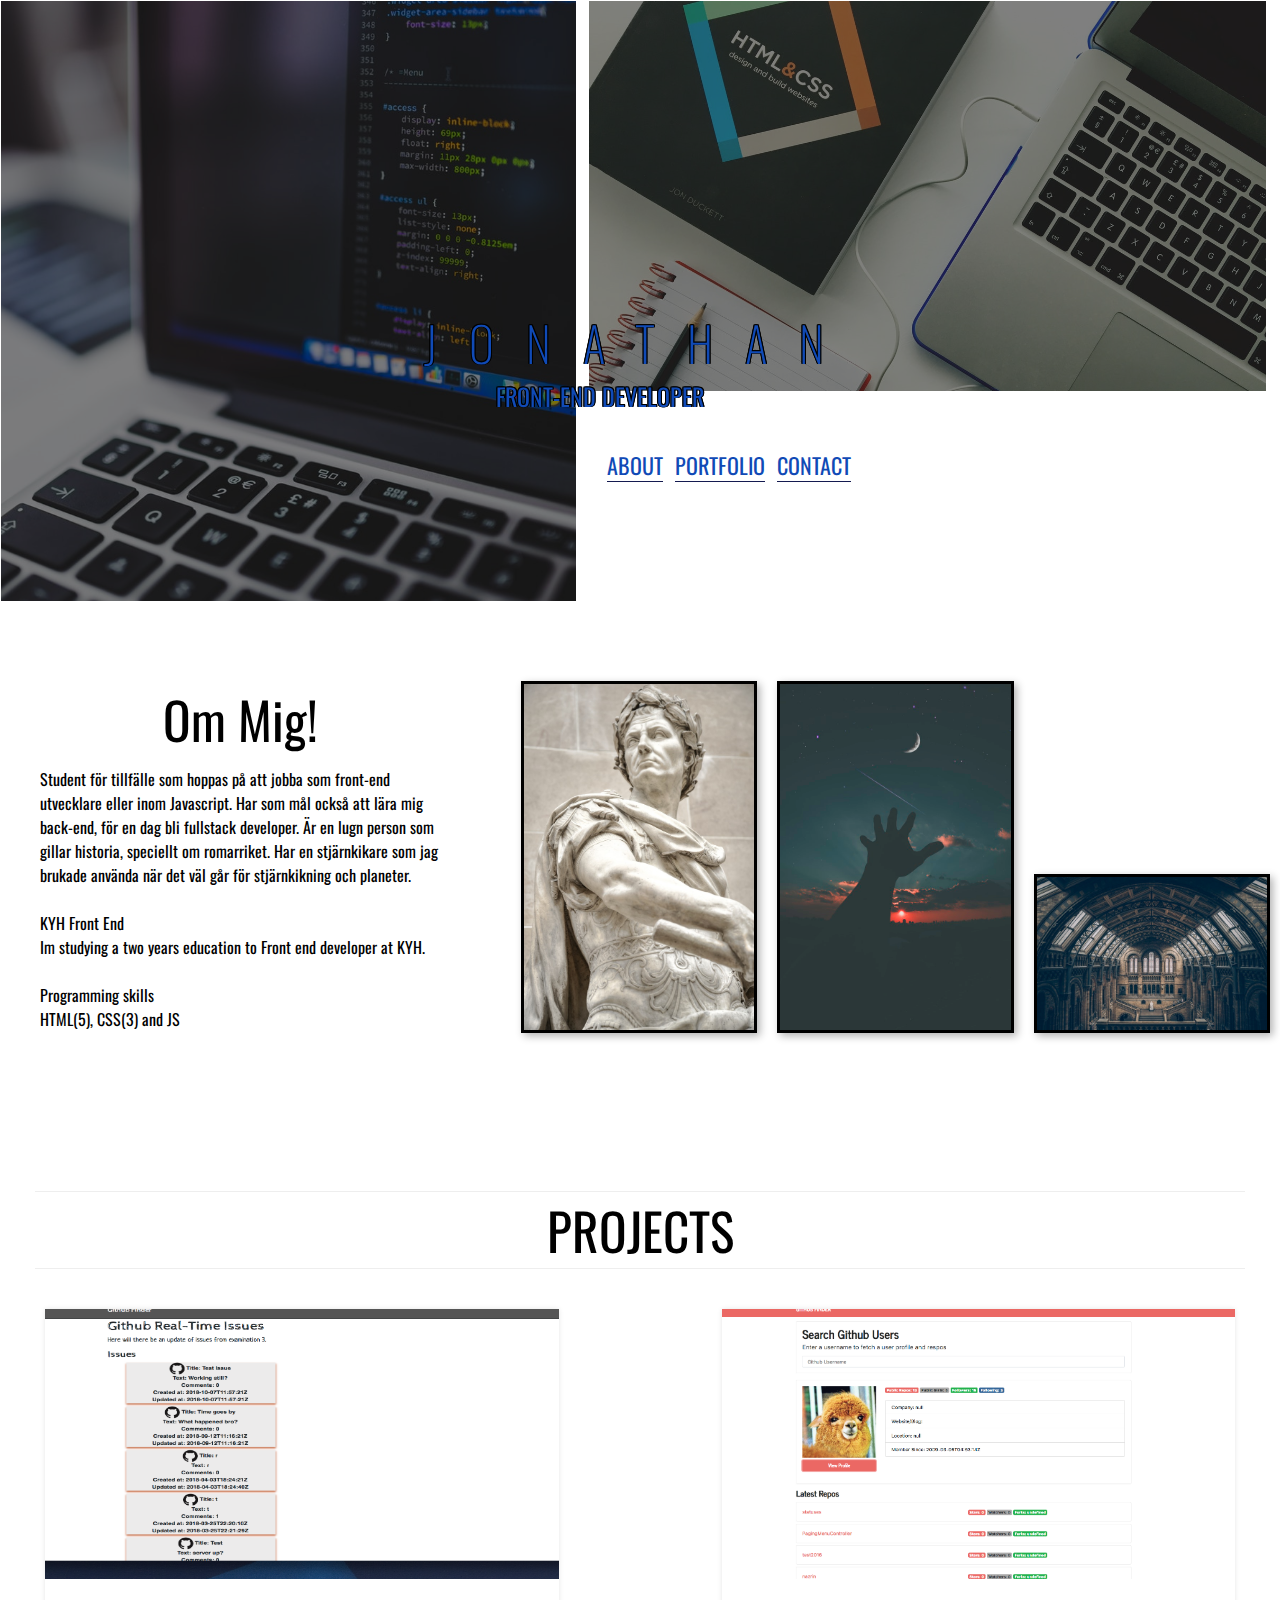
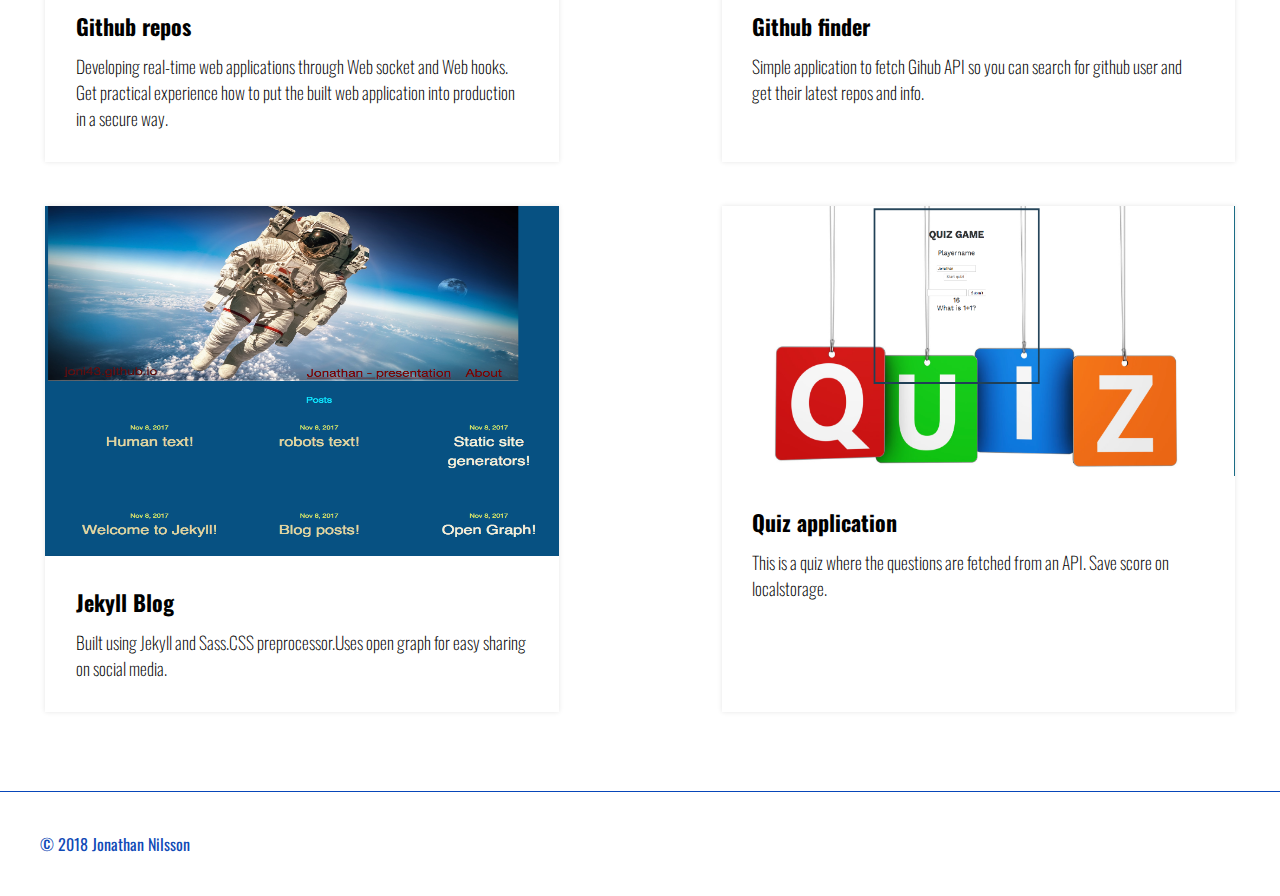
==== commit 531eedc7: "Done" ====
--- a/index.html
+++ b/index.html
@@ -26,12 +26,12 @@
             <div class="box boxb"></div>
 
             <div class="header__text-box">
-                <h1 class=heading-primary>
+                <h2 class=heading-primary>
 
                     <span class="heading-primary--main">Jonathan</span>
                     <span class="heading-primary--sub">Front-End developer</span>
 
-                </h1>
+                </h2>
 
             </div>
             <div class="header-row">
@@ -59,15 +59,10 @@
                 <img src="img/place.jpeg" alt="photo of museum" class="interests">
             </div>
             <div class="about">
-                <h1 class="about-header">Om Mig!</h1>
+                <h2 class="about-header">Om Mig!</h2>
 
-                <p>Lorem ipsum dolor sit amet consectetur adipisicing elit. Tempora ipsum non quidem similique quod
-                    sequi
-                    odit iste, perferendis earum fuga sed architecto libero fugit corrupti id? Ipsa veniam qui
-                    doloribus.
-                    Lorem ipsum dolor sit amet, consectetur adipisicing elit. Eaque, doloremque fuga id dignissimos,
-                    nostrum natus alias adipisci magni odit assumenda debitis, dicta amet! Temporibus nisi architecto,
-                    aperiam fugit voluptate hic.
+                <p>Student för tillfälle som hoppas på att jobba som front-end utvecklare eller inom Javascript. Har som mål också att lära mig back-end, för en dag bli fullstack developer.
+                        Är en lugn person som gillar historia, speciellt om romarriket. Har en stjärnkikare som jag brukade använda när det väl går för stjärnkikning och planeter.
 
                 </p><br>
                 <i class="fas fa-graduation-cap fa-1x">KYH Front End</i>
@@ -92,14 +87,13 @@
                     <article class="card">
                         <a href="https://github.com/joni43/githubfinder">
                             <picture class="thumbnail">
-                                <img src="/img/finder.png" alt="finder img project">
+                                <img src="/img/github.png" alt="IMG github-repo project">
                             </picture>
                         </a>
                         <div class="card-content">
 
-                                <h2>Jekyll Blog</h2>
-                                <p>Built using Jekyll and Sass.CSS preprocessor.Uses open graph for easy sharing on
-                                    social media
+                                <h2>Github repos</h2>
+                                <p>Developing real-time web applications through Web socket and Web hooks. Get practical experience how to put the built web application into production in a secure way.
                                 </p>
                             </div><!-- .card-content -->
 
@@ -108,7 +102,7 @@
                     <article class="card">
                         <a href="#">
                             <picture class="thumbnail">
-                                <img src="/img/github.png" alt="github img project">
+                                <img src="/img/finder.png" alt="github-finder img project">
                             </picture>
                         </a>
                         <div class="card-content">
--- a/style.css
+++ b/style.css
@@ -66,7 +66,7 @@
 }
 .boxa {
   background: linear-gradient(rgba(0, 0, 0, 0.5), rgba(0, 0, 0, 0.5)),
-    url(/img/pexels-photo-160107.jpeg);
+    url(/img/pexel.jpeg);
   background-size: cover;
   background-position: top;
   position: relative;
@@ -170,7 +170,10 @@
   font-size: 3rem;
   font-weight: 200;
   letter-spacing: 2rem;
-
+}
+.heading-primary--sub {
+  padding-right: 80px;
+  font-size: 1.5rem;
 }
 
 
@@ -184,7 +187,7 @@
   margin: 40px;
   width: 400px;
 }
-.about h1 {
+.about h2 {
   display: flex;
   justify-content: center;
   font-size:4vw;
@@ -309,6 +312,7 @@
     display: flex;
     flex-wrap: wrap;
     justify-content: space-between;
+
   }
 
   .card {
@@ -328,20 +332,16 @@
 }
 @media screen and (max-width: 800px) {
   .content {
-    /* background-color:green; */
     flex-wrap: wrap-reverse;
   }
   .footer-content {
     display: flex;
-    /* background-color: orange; */
-    /* justify-content: center; */
   }
   .social-icons {
     display:flex;
     align-items: center;
   }
   .social-icons > li {
-    /* align-items: flex-end; */
     padding:0px;
   }
   .heading-primary--main {
@@ -352,11 +352,6 @@
 }
 
 @media screen and (min-width: 60em) {
-  .cards {
-    /* background-color: green; */
-  }
-
-
   .card {
     flex: 0 1 calc(45% - 1em);
   }
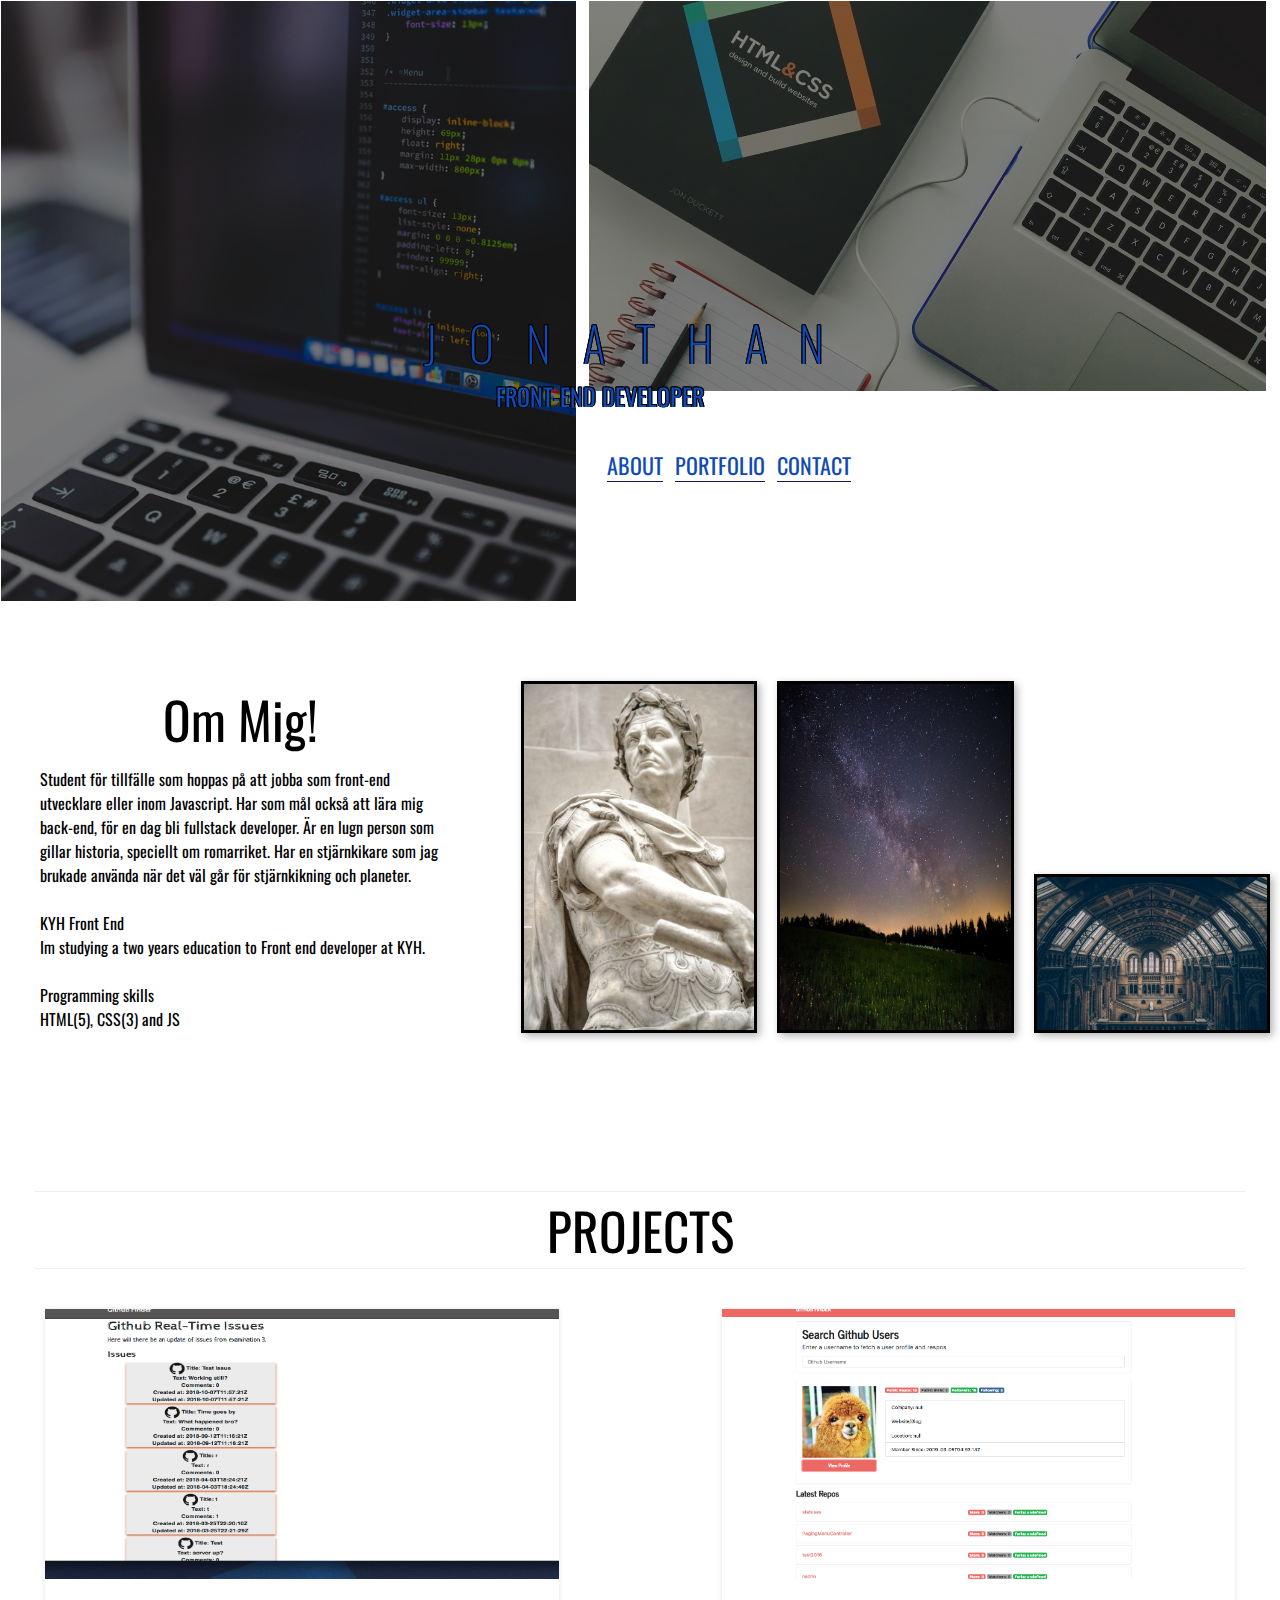
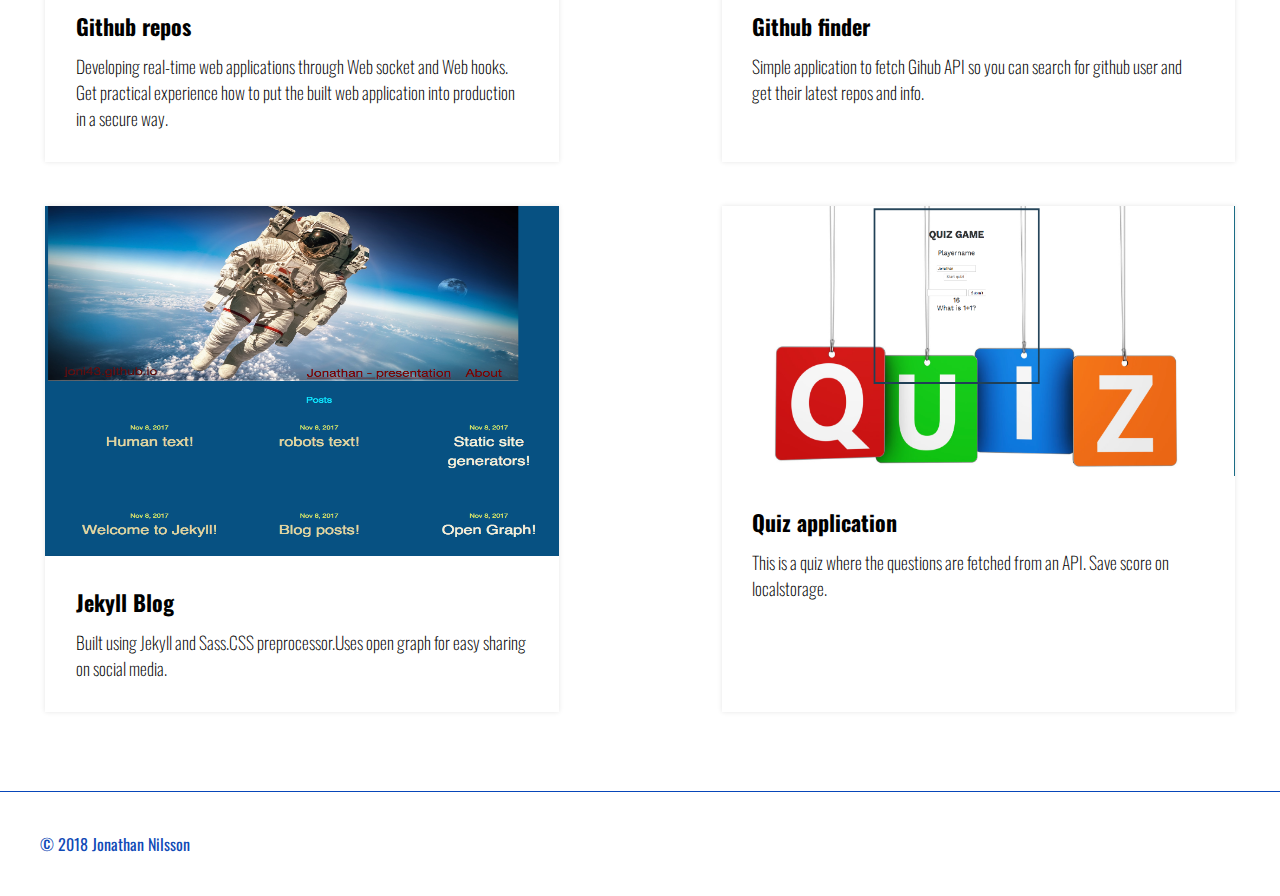
==== commit 6a33ccce: "test push" ====
--- a/index.html
+++ b/index.html
@@ -55,7 +55,7 @@
         <article class="about-container">
             <div class="img-profile">
                 <img src="img/roman.jpeg" alt="photo of roman" class="interests">
-                <img src="img/astronomy.jpeg" alt="photo of stars" class="interests">
+                <img src="img/astronomy.jpg" alt="photo of stars" class="interests">
                 <img src="img/place.jpeg" alt="photo of museum" class="interests">
             </div>
             <div class="about">
--- a/style.css
+++ b/style.css
@@ -182,6 +182,7 @@
 .about-container{
   background-color: White;
     margin-top:70px;
+
 }
 .about {
   margin: 40px;
@@ -206,6 +207,7 @@
   border: 3px solid #000;
   box-shadow: 3px 3px 8px 0px rgba(0, 0, 0, 0.3);
   max-width: 18vw;
+  align-items: flex-end;
 }
 
 /*  <-----------   PROJECTS SECTION  --------->  */
@@ -233,7 +235,7 @@
     margin:10px;
 }
 .card {
-
+  /* flex: 1 360px; */
   box-shadow: 0 0 5px rgba(0, 0, 0, 0.1);
   grid-gap: 10px;
 
@@ -306,6 +308,11 @@
 }
 
 /*  <-----------   MEDIA QUERIES SECTION  --------->  */
+@media screen and (max-width: 590px) {
+.header-row ul{
+  flex-direction:column;
+  align-content: flex-end;
+}}
 
 @media screen and (min-width: 440px) {
   .cards {
@@ -316,9 +323,9 @@
   }
 
   .card {
-
     flex: 0 1 calc(50% - 1em);
   }
+
 }
 img {
   width: 300px;
@@ -334,6 +341,7 @@
   .content {
     flex-wrap: wrap-reverse;
   }
+
   .footer-content {
     display: flex;
   }
